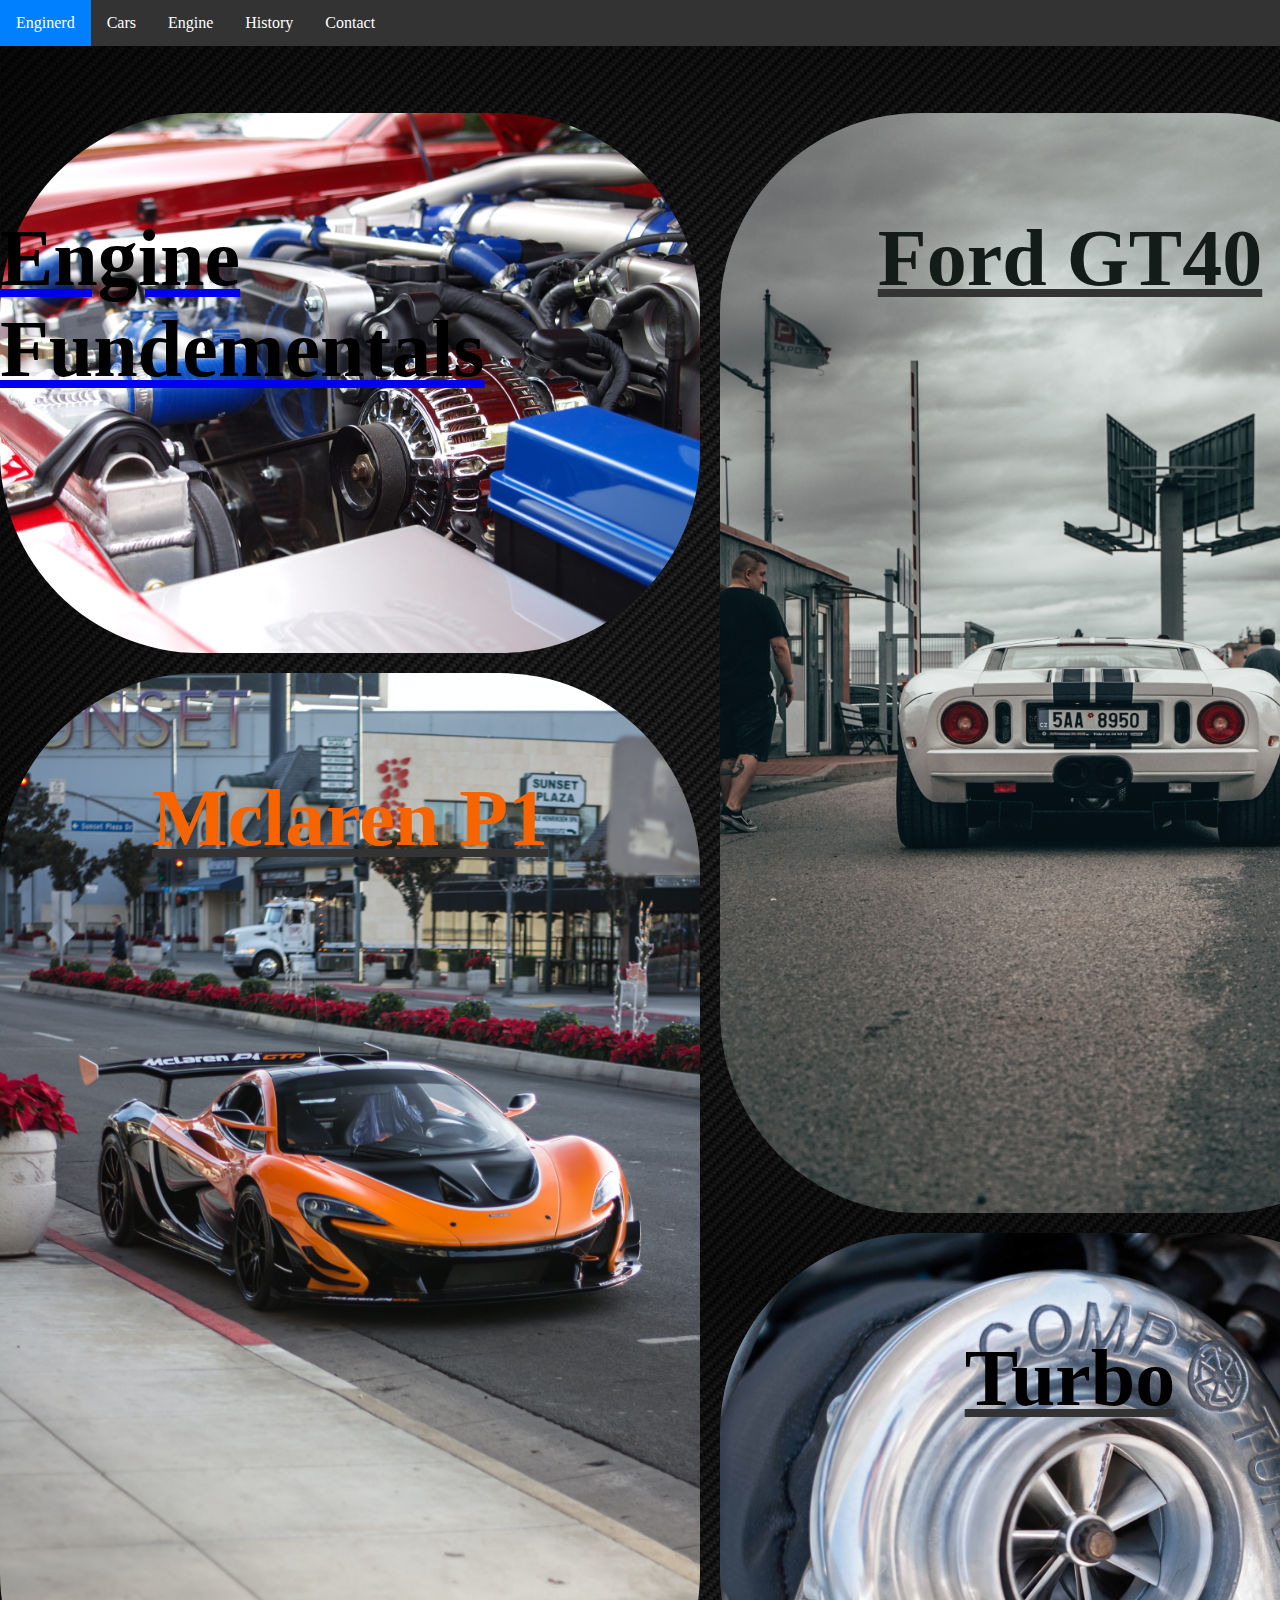
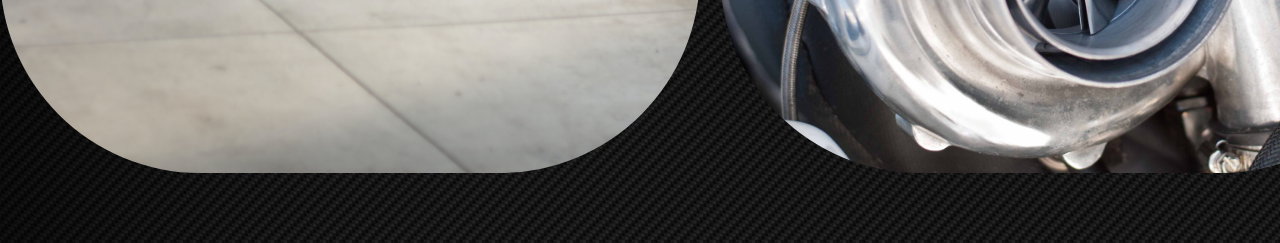
==== index.html @ ad57c270 "v.1" ====
<!DOCTYPE html>
<html lang="zxx">
	<head>
		
		<meta name="viewport" content="width=device-width, initial-scale=1.0"> <!--This makes the viewport window as big as the "content window"-->
		<link rel="stylesheet" type="text/css" href="css/grid.css"> <!--This likns to to style code-->
		<link rel="stylesheet" type="text/css" href="css/style.css"> <!--This links to the grid code-->
		<link rel="stylesheet" href="https://cdnjs.cloudflare.com/ajax/libs/font-awesome/4.7.0/css/font-awesome.min.css">
		<link rel="icon" type="image/x-icon" href="img/brooklyn99logotabpic-removebg-preview.webp"> <!--This line gives the tab a nice logo-->
		
		<title>Spicy Warriors</title>
		<meta charset="utf-8">
	</head>
	
	<body>
		<div class="container">

			<header>

				<iframe src="header.html" frameborder="0" width="100%" height="93px"></iframe>

			</header>

			<a href="#" class="sc sc1">
				<h2 class="sc1text">Engine Fundementals</h2>
			</a>
			
			<a href="#" class="sc sc2">
				<h2 class="sc2text">Ford GT40</h2>
			</a>
			
			<a href="p1.html" class="sc sc3">
				<h2 class="sc3text">Mclaren P1</h2>
			</a>
			
			<a href="#" class="sc sc4">
				<h2 class="sc4text">Turbo</h2>
			</a>
			
		    <footer> 
            </footer>
		</div>
		<script src="javascript/javascript.js"></script> <!--this is the link between the HTML-page and the JavaScript-->
	</body>
</html>
---- css/grid.css ----
*{
    margin:0;
}
.container {
    display: grid; 
    grid-template-columns: repeat(12, minmax(100px, 1fr));
    grid-auto-rows: minmax(50px, auto);
    margin: 0;
    padding: 0;
    grid-gap: 20px;  
}

header {
    grid-row: 1 / 2;
    grid-column: 1/ -1;
    align-items: center;
    display: flex;
    position: sticky; /*This makes the header stck to its position on the screen and will move down with the screen*/
}

.sc{
    padding-top: 100px;
    display: flex;
    justify-content: center;
}

.sc1{
    grid-row: 2 / 10;
    grid-column: 1 / 7;   
}

.sc2{
    grid-row: 2 / 18;
    grid-column: 7 / -1;
}

.sc3{
    grid-row: 10 / 26;
    grid-column: 1 / 7;   
}

.sc4{
    grid-row: 18 / 26;
    grid-column: 7 / -1;
}

.mainimg{
    grid-row: 2 / 12;
    grid-column: 1 / 7;
}

.maintext{
    grid-row: 2 / 12;
    grid-column: 7 / -1;
}

.slideshow-container{
    grid-row: 2 / 6;
    grid-column: 1 / -1;
}

.dots{
    grid-row: 6 / 7;
    grid-column: 6 / 8;
}
---- css/style.css ----
* {
    padding: 0;
    margin: 0;
}

body{
    background: url(../img/carbonfibrebackground.webp);
}

header {
    background-color: #333;
}

iframe:focus {
  outline: none;
}

iframe[seamless] {
  display: block;
}

/* The navigation menu */
.navbar {
    overflow: hidden;
    background-color: #333;
    
  }
  
  /* Navigation links */
  .navbar a {
    float: left;
    font-size: 16px;
    color: white;
    text-align: center;
    padding: 14px 16px;
    text-decoration: none;
  }
  
  /* The subnavigation menu */
  .subnav {
    float: left;
    overflow: hidden;
  }
  
  /* Subnav button */
  .subnav .subnavbtn {
    font-size: 16px;
    border: none;
    outline: none;
    color: white;
    padding: 14px 16px;
    background-color: inherit;
    font-family: inherit;
    margin: 0;
  }
  
  /* Add a blue background color to navigation links on hover */
  .navbar a:hover, .subnav:hover .subnavbtn {
    background-color: rgb(0, 128, 255);
  }
  
  /* Style the subnav content - positioned absolute */
  .subnav-content {
    display: none;
    position: absolute;
    left: 0;
    background-color: rgb(0, 128, 255);
    width: 100%;
    z-index: 1;
  }
  
  /* Style the subnav links */
  .subnav-content a {
    float: left;
    color: white;
    text-decoration: none;
  }
  
  /* Add a light blue background color on hover */
  .subnav-content a:hover {
    background-color: rgb(0, 145, 255);
  }
  
  /* When you move the mouse over the subnav container, open the subnav content */
  .subnav:hover .subnav-content {
    display: block;
  }

  .sc{
    border-radius: 200px;
    font-size: 80px;
  }

  .sc1 {
    background: url(../img/engine.webp);
    background-size: cover;
    background-repeat: no-repeat;
  }
  .sc2 {
    background: url(../img/fordgt40.webp);
    background-size: cover;
    background-repeat: no-repeat;
    color: #333;
  }
  .sc3 {
    background: url(../img/mclarenp1.webp);
    background-size: cover;
    background-repeat: no-repeat;
    color: #333;
  }
  .sc4 {
    background: url(../img/turbo.webp);
    background-size: cover;
    background-repeat: no-repeat;
    color: #333;
  }

  h2{
    font-size: 80px;
  }

  .sc1text{
    color: black;
    text-shadow: 5px;
  }

  .sc2text{
    color: rgb(19, 28, 25);
  }

  .sc3text{
    color: rgb(246, 100, 0);
  }

  .sc4text{
    color: black;
  }

  .mainimg{
    border-radius: 150px;
  }

  .sidepagetitle{
    color: white;
  }

  p{
    color: white;
    font-size: 20px;
  }

  * {box-sizing:border-box}

/* P1 Slideshow container */
.slideshow-container {
  max-width: 70%;
  position: relative;
  margin: auto;
}

/* Hide the images by default */
.mySlides {
  display: none;
}

/* Next & previous buttons */
.prev, .next {
  cursor: pointer;
  position: absolute;
  top: 50%;
  width: auto;
  margin-top: -22px;
  padding: 16px;
  color: white;
  font-weight: bold;
  font-size: 18px;
  transition: 0.6s ease;
  border-radius: 0 3px 3px 0;
  user-select: none;
}

/* Position the "next button" to the right */
.next {
  right: 0;
  border-radius: 3px 0 0 3px;
}

/* On hover, add a black background color with a little bit see-through */
.prev:hover, .next:hover {
  background-color: rgba(0,0,0,0.8);
}

/* Caption text */
.text {
  color: #f2f2f2;
  font-size: 15px;
  padding: 8px 12px;
  position: absolute;
  bottom: 8px;
  width: 100%;
  text-align: center;
}

/* Number text (1/3 etc) */
.numbertext {
  color: #f2f2f2;
  font-size: 12px;
  padding: 8px 12px;
  position: absolute;
  top: 0;
}

/* The dots/bullets/indicators */
.dot {
  cursor: pointer;
  height: 15px;
  width: 15px;
  margin: 0 2px;
  background-color: #bbb;
  border-radius: 50%;
  display: inline-block;
  transition: background-color 0.6s ease;
}

.dots{
  display: flex;
  justify-content: center;
}

.active, .dot:hover {
  background-color: #717171;
}

/* Fading animation */
.fade {
  animation-name: fade;
  animation-duration: 1.5s;
}

@keyframes fade {
  from {opacity: .4}
  to {opacity: 1}
}
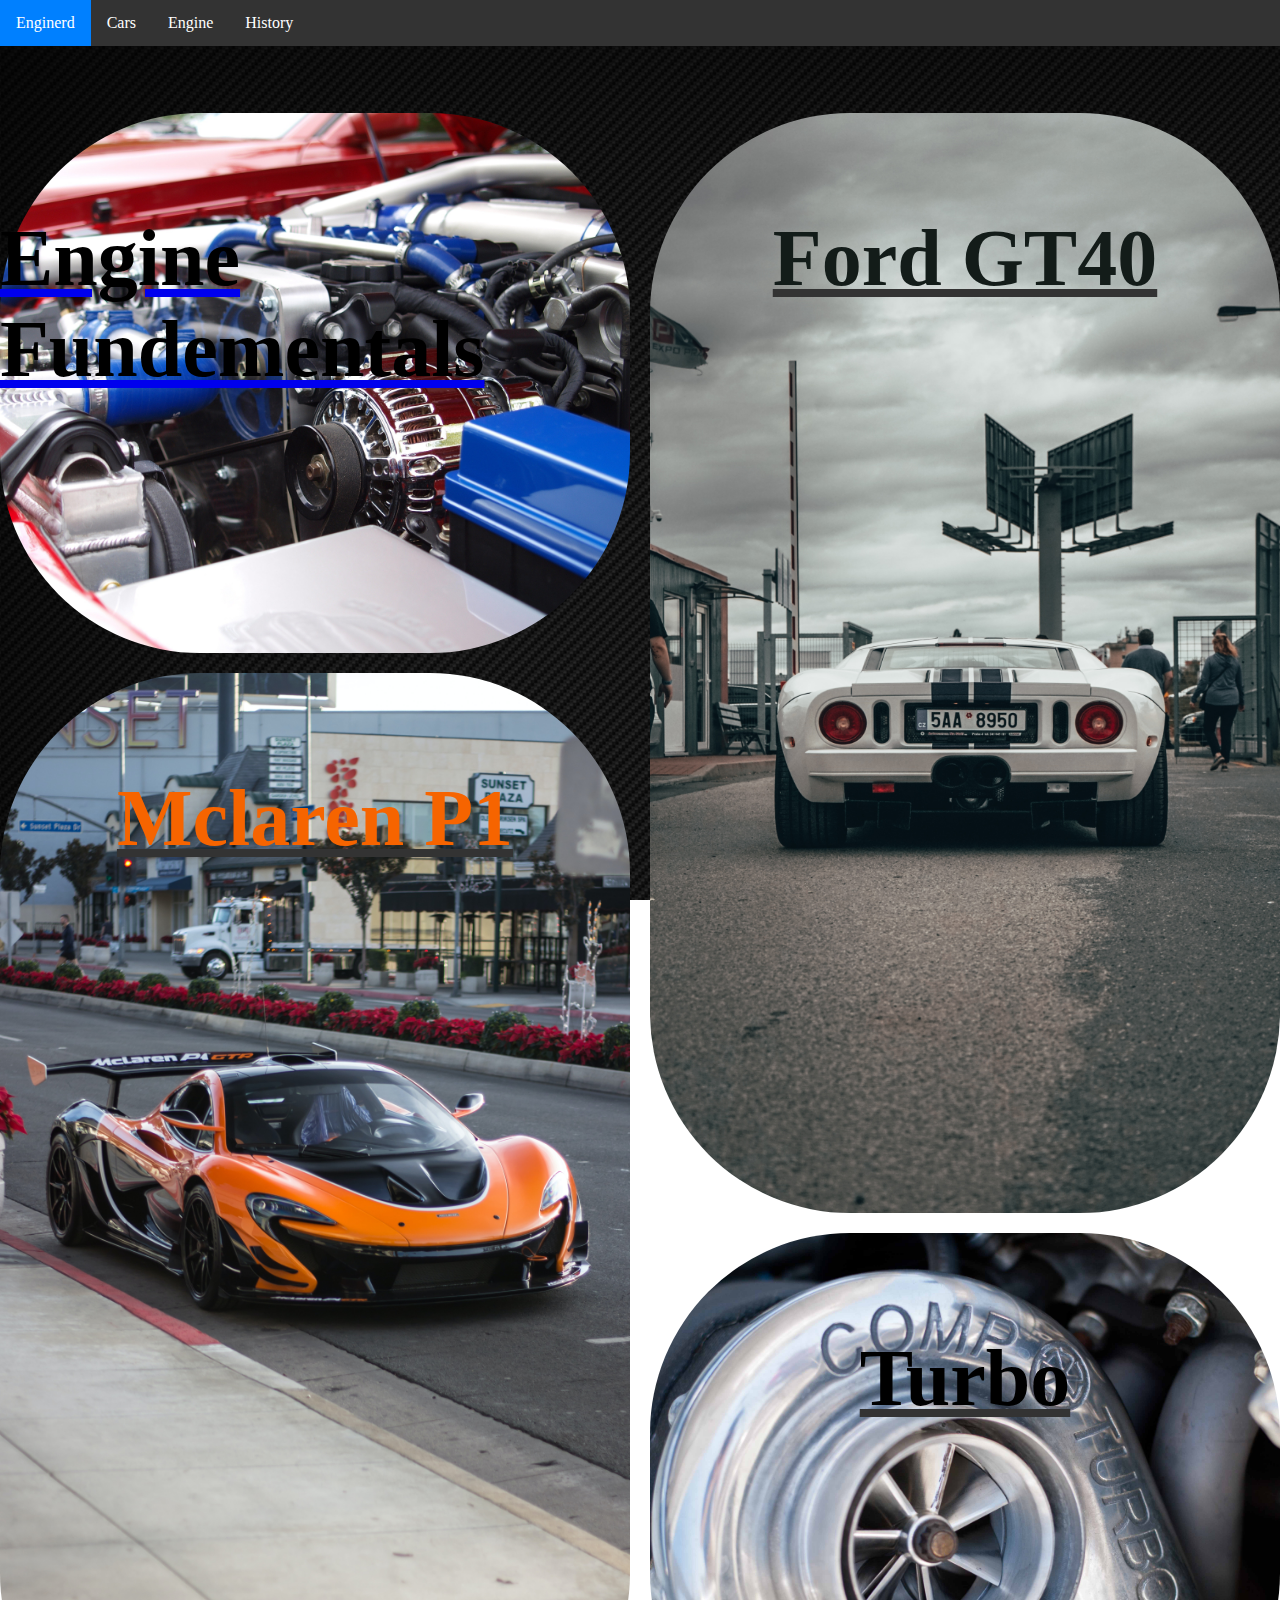
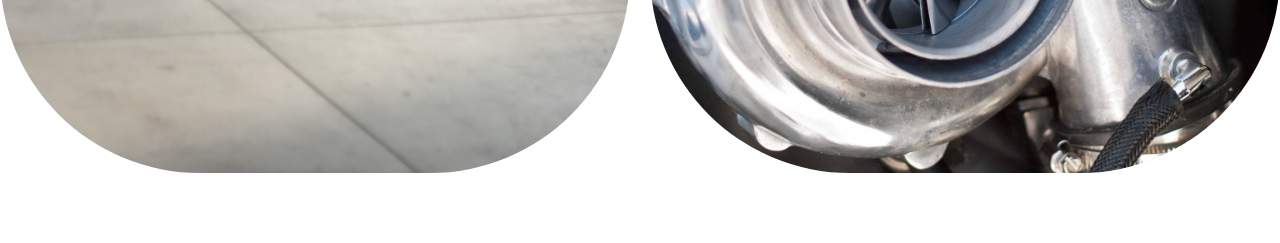
==== commit 622d2033: "v.1 for testing on phone" ====
--- a/index.html
+++ b/index.html
@@ -8,7 +8,7 @@
 		<link rel="stylesheet" href="https://cdnjs.cloudflare.com/ajax/libs/font-awesome/4.7.0/css/font-awesome.min.css">
 		<link rel="icon" type="image/x-icon" href="img/brooklyn99logotabpic-removebg-preview.webp"> <!--This line gives the tab a nice logo-->
 		
-		<title>Spicy Warriors</title>
+		<title>Cars and Motors</title>
 		<meta charset="utf-8">
 	</head>
 	
@@ -20,6 +20,8 @@
 				<iframe src="header.html" frameborder="0" width="100%" height="93px"></iframe>
 
 			</header>
+
+			<h1>Cars and motors</h1>
 
 			<a href="#" class="sc sc1">
 				<h2 class="sc1text">Engine Fundementals</h2>
@@ -33,10 +35,10 @@
 				<h2 class="sc3text">Mclaren P1</h2>
 			</a>
 			
-			<a href="#" class="sc sc4">
+			<a href="turbo.html" class="sc sc4">
 				<h2 class="sc4text">Turbo</h2>
 			</a>
-			
+
 		    <footer> 
             </footer>
 		</div>
--- a/css/grid.css
+++ b/css/grid.css
@@ -3,7 +3,7 @@
 }
 .container {
     display: grid; 
-    grid-template-columns: repeat(12, minmax(100px, 1fr));
+    grid-template-columns: repeat(12, 1fr);
     grid-auto-rows: minmax(50px, auto);
     margin: 0;
     padding: 0;
@@ -44,6 +44,11 @@
     grid-column: 7 / -1;
 }
 
+#b{
+    grid-row: 26 / 30;
+    grid-column: 9 / -1;
+}
+
 .mainimg{
     grid-row: 2 / 12;
     grid-column: 1 / 7;
@@ -62,4 +67,40 @@
 .dots{
     grid-row: 6 / 7;
     grid-column: 6 / 8;
+}
+
+@media only screen and (max-width: 1020px){/*If the screen gets smaller than the defined width the already stated grid code will be overwritten by the grid cde below the statement. If there is no code to over write the old code, the old code will be active*/
+
+    
+
+    .sc1{
+        grid-row: 2 / 10;
+        grid-column: 1 / -1;   
+    }
+    .sc2{
+        grid-row: 10 / 19;
+        grid-column: 1 / -1;
+    }
+    .sc3{
+        grid-row: 19 / 28;
+        grid-column: 1 / -1 ;
+    }
+    .sc4{
+        grid-row: 28 / 37;
+        grid-column: 1 / -1;
+    }
+    .dots{
+        grid-row: 6 / 7;
+        grid-column: 5 / 9;
+    }
+
+    .mainimg{
+        grid-row: 2 / 8;
+        grid-column: 1 / -1;
+    }
+    
+    .maintext{
+        grid-row: 8 / 36;
+        grid-column: 1 / -1;
+    }
 }--- a/css/style.css
+++ b/css/style.css
@@ -5,6 +5,7 @@
 
 body{
     background: url(../img/carbonfibrebackground.webp);
+    background-attachment: fixed;
 }
 
 header {
@@ -86,6 +87,10 @@
     display: block;
   }
 
+  h1{
+    display: none;
+  }
+
   .sc{
     border-radius: 200px;
     font-size: 80px;
@@ -93,27 +98,32 @@
 
   .sc1 {
     background: url(../img/engine.webp);
+    background-position: center;
     background-size: cover;
     background-repeat: no-repeat;
   }
   .sc2 {
     background: url(../img/fordgt40.webp);
+    background-position: center;
     background-size: cover;
     background-repeat: no-repeat;
     color: #333;
   }
   .sc3 {
     background: url(../img/mclarenp1.webp);
+    background-position: center;
     background-size: cover;
     background-repeat: no-repeat;
     color: #333;
   }
   .sc4 {
     background: url(../img/turbo.webp);
+    background-position: center;
     background-size: cover;
     background-repeat: no-repeat;
     color: #333;
   }
+
 
   h2{
     font-size: 80px;
@@ -137,7 +147,10 @@
   }
 
   .mainimg{
+    background: url("../img/turbo.webp");
     border-radius: 150px;
+    background-size: cover;
+    background-repeat: no-repeat;
   }
 
   .sidepagetitle{
@@ -145,6 +158,11 @@
   }
 
   p{
+    color: white;
+    font-size: 20px;
+  }
+
+  li{
     color: white;
     font-size: 20px;
   }
@@ -240,4 +258,22 @@
 @keyframes fade {
   from {opacity: .4}
   to {opacity: 1}
+}
+
+@media only screen and (max-width: 1020px){/*If the screen gets smaller than the defined width the already stated grid code will be overwritten by the grid cde below the statement. If there is no code to over write the old code, the old code will be active*/
+
+  .sc{
+    border-radius: 100px;
+  }
+
+  h2{
+    font-size: 30px;
+  }
+
+  .mainimg{
+    background-position: center;
+    border-radius: 100px;
+    background-size: cover;
+    background-repeat: no-repeat;
+  }
 }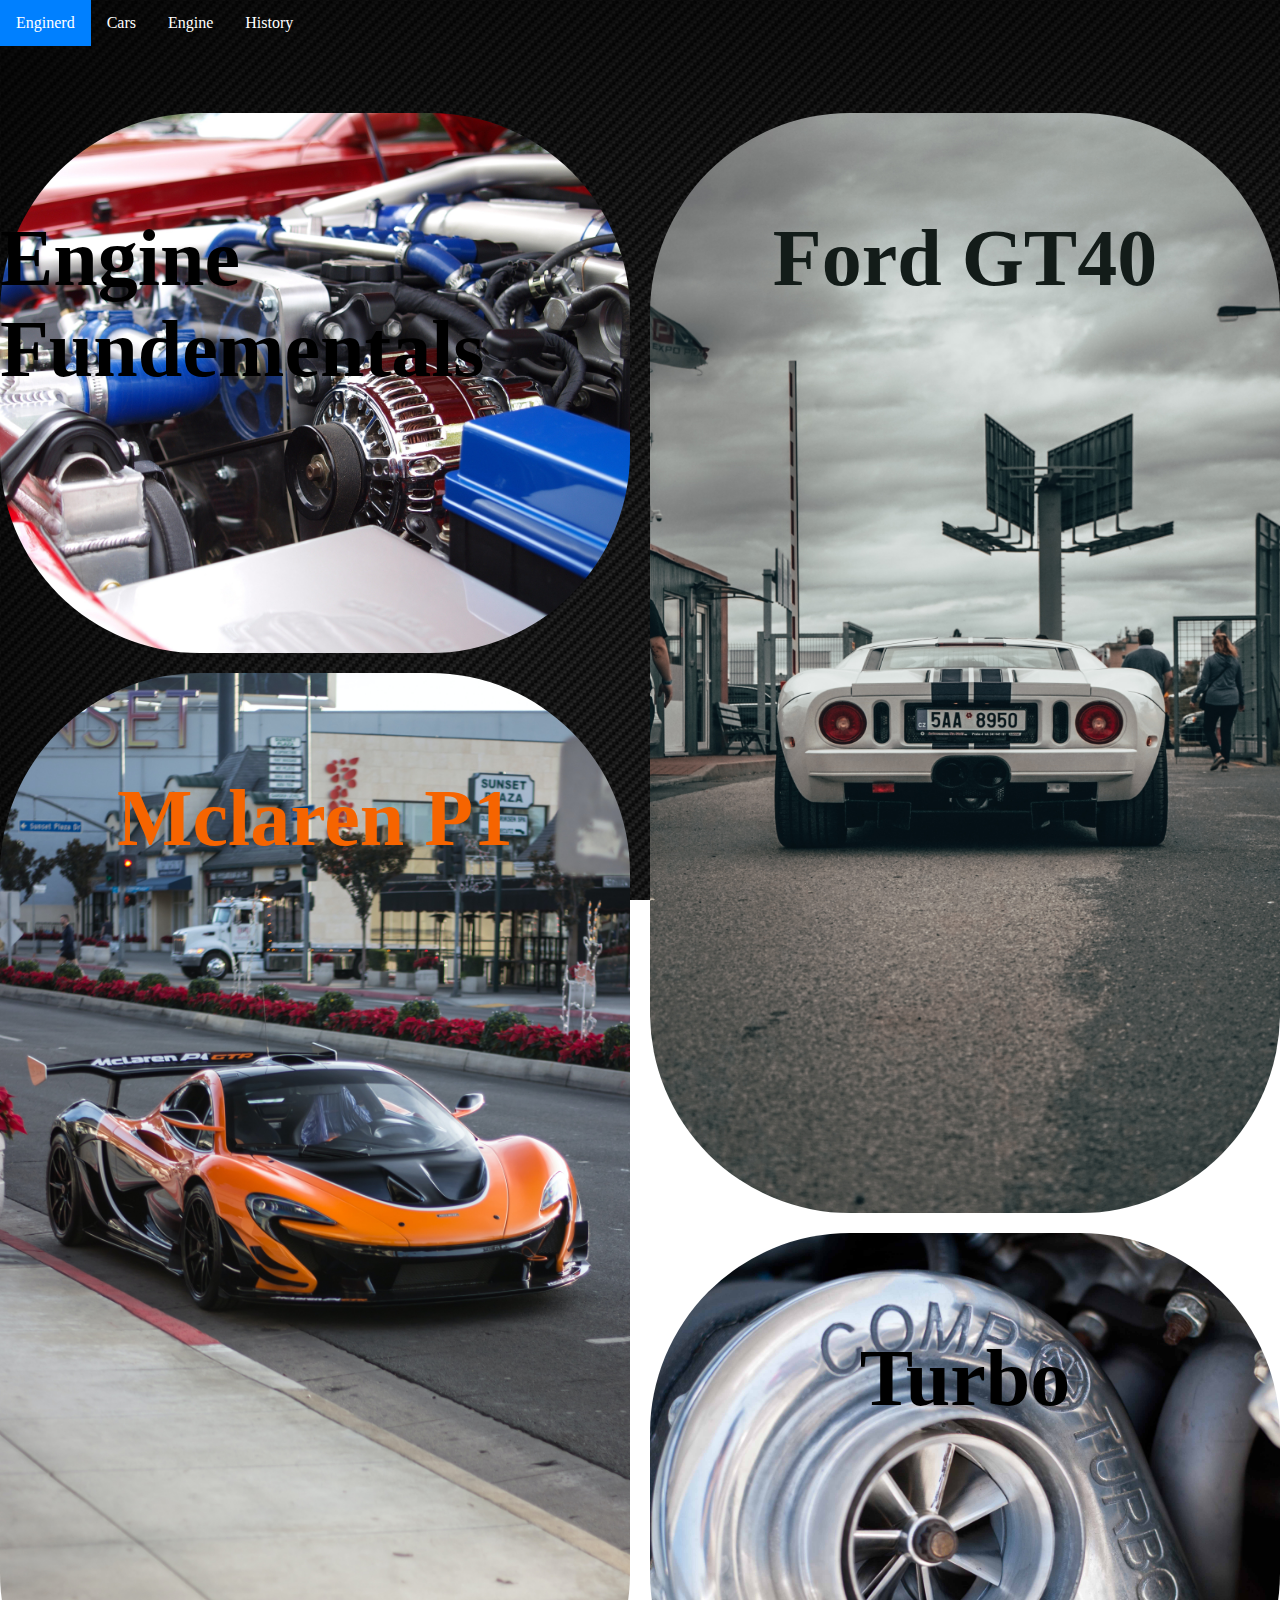
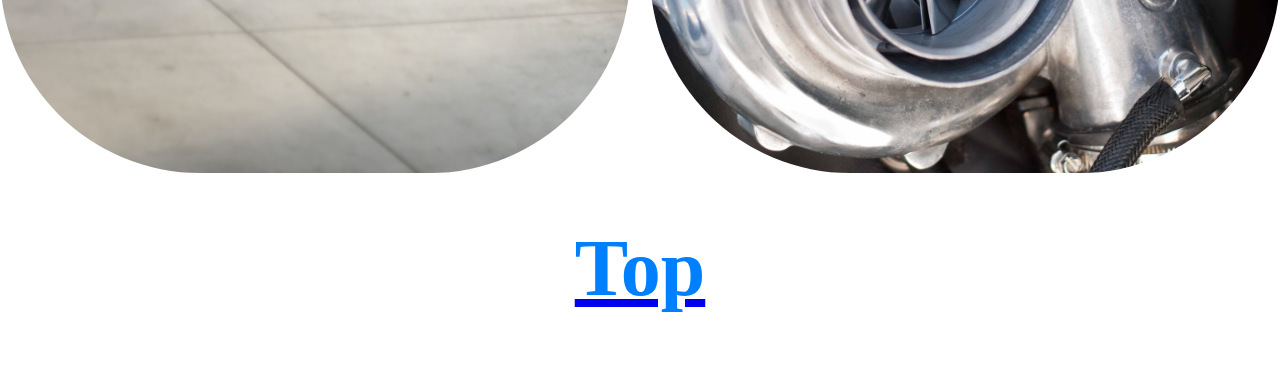
==== commit 65c94efd: "v2" ====
--- a/index.html
+++ b/index.html
@@ -6,7 +6,7 @@
 		<link rel="stylesheet" type="text/css" href="css/grid.css"> <!--This likns to to style code-->
 		<link rel="stylesheet" type="text/css" href="css/style.css"> <!--This links to the grid code-->
 		<link rel="stylesheet" href="https://cdnjs.cloudflare.com/ajax/libs/font-awesome/4.7.0/css/font-awesome.min.css">
-		<link rel="icon" type="image/x-icon" href="img/brooklyn99logotabpic-removebg-preview.webp"> <!--This line gives the tab a nice logo-->
+		<link rel="icon" type="image/x-icon" href="img/icon.webp"> <!--This line gives the tab a nice logo-->
 		
 		<title>Cars and Motors</title>
 		<meta charset="utf-8">
@@ -15,15 +15,15 @@
 	<body>
 		<div class="container">
 
-			<header>
+			<header id="top">
 
-				<iframe src="header.html" frameborder="0" width="100%" height="93px"></iframe>
+				<iframe src="header.html" frameborder="0" width="100%" height="93px"></iframe> <!--This is an iframe. It works like a website within a website and allows me to make changes in one place and be sure that it chanfges across alla pages.-->
 
 			</header>
 
-			<h1>Cars and motors</h1>
+			<h1>Cars and motors</h1> 
 
-			<a href="#" class="sc sc1">
+			<a href="#" class="sc sc1">							<!--These are the sections with pictures and titels of the behing laying pages-->
 				<h2 class="sc1text">Engine Fundementals</h2>
 			</a>
 			
@@ -39,8 +39,9 @@
 				<h2 class="sc4text">Turbo</h2>
 			</a>
 
-		    <footer> 
-            </footer>
+			<a href="#top" class="scspecial sc5">						<!--This is an internal linkt back to the top-->
+				<h2 class="sc5text">Top</h2>
+			</a>
 		</div>
 		<script src="javascript/javascript.js"></script> <!--this is the link between the HTML-page and the JavaScript-->
 	</body>
--- a/css/grid.css
+++ b/css/grid.css
@@ -1,12 +1,12 @@
 *{
-    margin:0;
+    margin: 0;
+    padding: 0;
 }
+
 .container {
     display: grid; 
     grid-template-columns: repeat(12, 1fr);
     grid-auto-rows: minmax(50px, auto);
-    margin: 0;
-    padding: 0;
     grid-gap: 20px;  
 }
 
@@ -18,8 +18,15 @@
     position: sticky; /*This makes the header stck to its position on the screen and will move down with the screen*/
 }
 
+    /*  Sections    */
+
 .sc{
     padding-top: 100px;
+    display: flex;
+    justify-content: center;
+}
+.scspecial{
+    padding-top: 30px;
     display: flex;
     justify-content: center;
 }
@@ -44,10 +51,12 @@
     grid-column: 7 / -1;
 }
 
-#b{
-    grid-row: 26 / 30;
-    grid-column: 9 / -1;
+.sc5{
+    grid-row: 26 / 29;
+    grid-column: 1 / -1;
 }
+
+    /*  Turbo page  */
 
 .mainimg{
     grid-row: 2 / 12;
@@ -58,6 +67,8 @@
     grid-row: 2 / 12;
     grid-column: 7 / -1;
 }
+
+    /*  P1 page     */
 
 .slideshow-container{
     grid-row: 2 / 6;
@@ -89,18 +100,20 @@
         grid-row: 28 / 37;
         grid-column: 1 / -1;
     }
+    .sc5{
+        grid-row: 37 / 39;
+        grid-column: 1 / -1;
+    }
     .dots{
         grid-row: 6 / 7;
         grid-column: 5 / 9;
     }
-
     .mainimg{
         grid-row: 2 / 8;
         grid-column: 1 / -1;
     }
-    
     .maintext{
-        grid-row: 8 / 36;
+        grid-row: 8 / 9;
         grid-column: 1 / -1;
     }
 }--- a/css/style.css
+++ b/css/style.css
@@ -1,19 +1,12 @@
-* {
-    padding: 0;
-    margin: 0;
-}
-
 body{
     background: url(../img/carbonfibrebackground.webp);
-    background-attachment: fixed;
-}
-
-header {
-    background-color: #333;
-}
-
-iframe:focus {
-  outline: none;
+    background-attachment: fixed;      /*This makes the background stay still while the other elements moven ontop of it.*/
+}
+
+/*  Iframe header   */
+
+iframe:focus { 
+  outline: none;    /*This hides th, other standard, outline of te iframe*/
 }
 
 iframe[seamless] {
@@ -23,7 +16,7 @@
 /* The navigation menu */
 .navbar {
     overflow: hidden;
-    background-color: #333;
+    background-color: transparent;
     
   }
   
@@ -87,42 +80,47 @@
     display: block;
   }
 
+
   h1{
-    display: none;
-  }
+    display: none;  /*This hides the h1 element which did not really fit in but needs to be there to allow the search engines to discover my website more easily, when I actually upload it.*/
+  }
+
+  /*  Sections    */
+      /*  Background and generall  */
 
   .sc{
     border-radius: 200px;
     font-size: 80px;
+    text-decoration: none;
   }
 
   .sc1 {
     background: url(../img/engine.webp);
     background-position: center;
     background-size: cover;
-    background-repeat: no-repeat;
   }
   .sc2 {
     background: url(../img/fordgt40.webp);
     background-position: center;
     background-size: cover;
-    background-repeat: no-repeat;
-    color: #333;
   }
   .sc3 {
     background: url(../img/mclarenp1.webp);
     background-position: center;
     background-size: cover;
-    background-repeat: no-repeat;
-    color: #333;
   }
   .sc4 {
     background: url(../img/turbo.webp);
     background-position: center;
     background-size: cover;
-    background-repeat: no-repeat;
-    color: #333;
-  }
+
+  }
+
+  .sc5{
+    background-color: transparent;
+  }
+
+      /*  Text   */
 
 
   h2{
@@ -146,6 +144,13 @@
     color: black;
   }
 
+  .sc5text{
+    color: rgb(0, 128, 255);
+  }
+
+  /* Turbo page   */
+      /*  Background  */
+
   .mainimg{
     background: url("../img/turbo.webp");
     border-radius: 150px;
@@ -153,6 +158,8 @@
     background-repeat: no-repeat;
   }
 
+      /*  Text  */
+
   .sidepagetitle{
     color: white;
   }
@@ -166,6 +173,8 @@
     color: white;
     font-size: 20px;
   }
+
+  /*  P1 page   */
 
   * {box-sizing:border-box}
 
@@ -263,7 +272,7 @@
 @media only screen and (max-width: 1020px){/*If the screen gets smaller than the defined width the already stated grid code will be overwritten by the grid cde below the statement. If there is no code to over write the old code, the old code will be active*/
 
   .sc{
-    border-radius: 100px;
+    border-radius: 100px; /*Make the sections less rounded*/
   }
 
   h2{
@@ -273,7 +282,5 @@
   .mainimg{
     background-position: center;
     border-radius: 100px;
-    background-size: cover;
-    background-repeat: no-repeat;
   }
 }